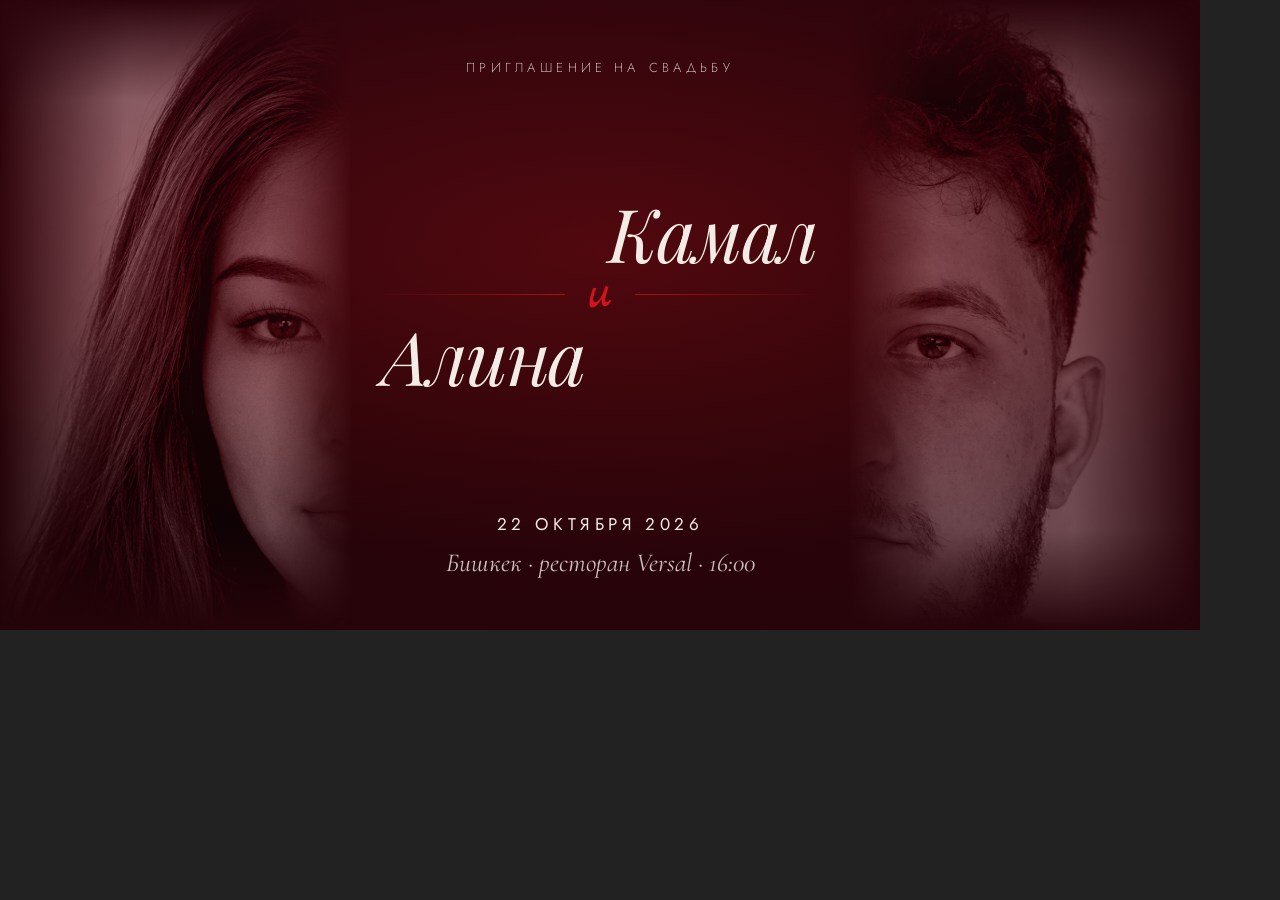
==== og-source.html @ d5c73ddf "Красивое превью для мессенджеров и разбор остальных og-полей - og-v2.jpg: портреты Алины и Камала по" ====
<!doctype html>
<html lang="ru">
<head>
<meta charset="utf-8">
<title>Исходник og-превью — 1200×630</title>
<!--
  Из этой страницы рендерится og-v2.jpg — картинка превью для мессенджеров.

  Как пересобрать (нужен локальный сервер: кадры подключены относительными
  путями, а по file:// Chrome их не отдаст):

    python3 -m http.server 8787 &
    "/Applications/Google Chrome.app/Contents/MacOS/Google Chrome" \
      --headless --disable-gpu --hide-scrollbars \
      --force-device-scale-factor=1 --window-size=1200,630 \
      --virtual-time-budget=6000 --screenshot=/tmp/og.png \
      http://127.0.0.1:8787/og-source.html
    sips -s format jpeg -s formatOptions 88 /tmp/og.png --out og-v2.jpg

  Картинку после пересборки класть под НОВЫМ именем (og-v3.jpg и так далее)
  и править адрес в index.html: мессенджеры кешируют превью по адресу и
  надолго, перезапись содержимого до получателей не доедет.

  Размер зашит в пиксели, а не в проценты: кадр здесь ровно один,
  подстраиваться не подо что, зато виден каждый отступ. Весь текст держится
  внутри центрального квадрата 630×630 — в списке чатов превью режут по нему.
-->
<link rel="preconnect" href="https://fonts.googleapis.com">
<link rel="preconnect" href="https://fonts.gstatic.com" crossorigin>
<link href="https://fonts.googleapis.com/css2?family=Playfair+Display:ital,wght@0,400;1,400;1,500&family=Marck+Script&family=Cormorant+Garamond:ital,wght@0,400;1,300;1,400&family=Jost:wght@300;400&display=swap" rel="stylesheet">
<style>
  :root {
    --ink: #0B0B0B;
    --cream: #F2ECE4;
    --red: #D2141F;
    --red-deep: #7A0810;
    --serif: 'Playfair Display', Georgia, serif;
    --garamond: 'Cormorant Garamond', Georgia, serif;
    --script: 'Marck Script', cursive;
    --sans: 'Jost', system-ui, sans-serif;

    /* Колонки с портретами. Центр = 1200 - 2*352 = 496 px,
       это с запасом внутри квадрата 630. */
    --side: 352px;
  }

  * { margin: 0; padding: 0; box-sizing: border-box; }

  body { background: #222; }

  .og {
    position: relative;
    width: 1200px;
    height: 630px;
    overflow: hidden;
    background:
      radial-gradient(126% 102% at 50% 40%, rgba(210, 20, 31, .34) 0%, rgba(139, 9, 20, .2) 48%, rgba(122, 8, 16, .13) 100%),
      linear-gradient(168deg, #16030A 0%, #0C0205 55%, #120309 100%);
    font-family: var(--sans);
  }

  /* ---------------------------------------------------------- портреты */
  /* Половинчатые кадры с сайта: срез лица у каждого смотрит внутрь,
     поэтому Алина слева, Камал справа — так они обращены друг к другу.

     Три приёма, которые убирают «наклеенную плашку»:

     1. Светлота. Кадр отдаёт только её, цвет ему даёт общая подложка —
        портреты живут в том же красно-чёрном поле, что и центр.
     2. Маска на контейнере, а не на картинке. К внутреннему краю
        прозрачность доходит ровно до нуля, поэтому ступеньки на шве
        не остаётся. Маска висит на .side, потому что картинку крутит
        transform, и маску он утащил бы за собой.
     3. Подмасштаб. Срез лица уезжает за границу кадра, и вместо
        анатомического обрыва видно щёку, уходящую в тень. Заодно из
        кадра уходит ровный светлый фон, который и лез в глаза.  */
  .side {
    position: absolute;
    top: 0;
    bottom: 0;
    width: var(--side);
    overflow: hidden;
    mix-blend-mode: luminosity;
  }
  .side.l {
    left: 0;
    opacity: .58;
    mask-image:
      linear-gradient(90deg, transparent 0%, #000 36%, #000 76%, transparent 100%),
      linear-gradient(180deg, transparent 0%, #000 16%, #000 84%, transparent 100%);
    mask-composite: intersect;
  }
  .side.r {
    right: 0;
    opacity: .52;
    mask-image:
      linear-gradient(270deg, transparent 0%, #000 36%, #000 76%, transparent 100%),
      linear-gradient(180deg, transparent 0%, #000 16%, #000 84%, transparent 100%);
    mask-composite: intersect;
  }

  .side img {
    width: 100%;
    height: 100%;
    object-fit: cover;
    /* Кадры узкие и высокие: по ширине они ложатся ровно, режется
       только высота, поэтому в object-position важна лишь вертикаль. */
  }
  .side.l img {
    object-position: 50% 42%;
    filter: grayscale(1) contrast(1.18) brightness(.82);
    transform: scale(1.05);
    transform-origin: 70% 46%;
  }
  .side.r img {
    object-position: 50% 38%;
    filter: grayscale(1) contrast(1.18) brightness(.72);
    transform: scale(1.05);
    transform-origin: 30% 42%;
  }

  /* ------------------------------------------------------------- центр */
  .core {
    position: absolute;
    left: var(--side);
    right: var(--side);
    top: 0;
    bottom: 0;
    padding: 58px 22px 54px;
    display: flex;
    flex-direction: column;
    align-items: center;
    justify-content: space-between;
    text-align: center;
  }

  .eyebrow {
    font-size: 13px;
    font-weight: 300;
    letter-spacing: .32em;
    text-transform: uppercase;
    color: rgba(242, 236, 228, .74);
  }

  .names { display: flex; flex-direction: column; align-items: center; width: 100%; }
  .name {
    font-family: var(--serif);
    font-style: italic;
    font-size: 74px;
    line-height: 1;
    letter-spacing: -.02em;
    color: var(--cream);
  }
  /* Каждое имя тянется к своему портрету: Камал справа, Алина слева. */
  .name.first { align-self: flex-end;   margin-right: 8px; }
  .name.last  { align-self: flex-start; margin-left: 8px; }

  .amp { display: flex; align-items: center; gap: 22px; width: 100%; margin: -.08em 0; }
  .amp i { flex: 1; height: 1px; }
  .amp i:first-child { background: linear-gradient(90deg, transparent, rgba(210, 20, 31, .7)); }
  .amp i:last-child  { background: linear-gradient(270deg, transparent, rgba(210, 20, 31, .7)); }
  .amp span {
    font-family: var(--script);
    font-size: 52px;
    line-height: 1;
    color: var(--red);
    transform: rotate(-6deg);
  }

  .foot { display: flex; flex-direction: column; align-items: center; gap: 14px; }
  .date {
    font-size: 17px;
    font-weight: 400;
    letter-spacing: .26em;
    text-transform: uppercase;
    color: var(--cream);
  }
  .where {
    font-family: var(--garamond);
    font-style: italic;
    font-size: 26px;
    line-height: 1;
    color: rgba(242, 236, 228, .82);
  }
</style>
</head>
<body>

<div class="og">
  <div class="side l"><img src="half-alina.jpg" alt=""></div>
  <div class="side r"><img src="half-kamal.jpg" alt=""></div>
  <div class="core">
    <div class="eyebrow">Приглашение&nbsp;на&nbsp;свадьбу</div>

    <div class="names">
      <div class="name first">Камал</div>
      <div class="amp"><i></i><span>и</span><i></i></div>
      <div class="name last">Алина</div>
    </div>

    <div class="foot">
      <div class="date">22 октября 2026</div>
      <div class="where">Бишкек · ресторан Versal · 16:00</div>
    </div>
  </div>
</div>

</body>
</html>
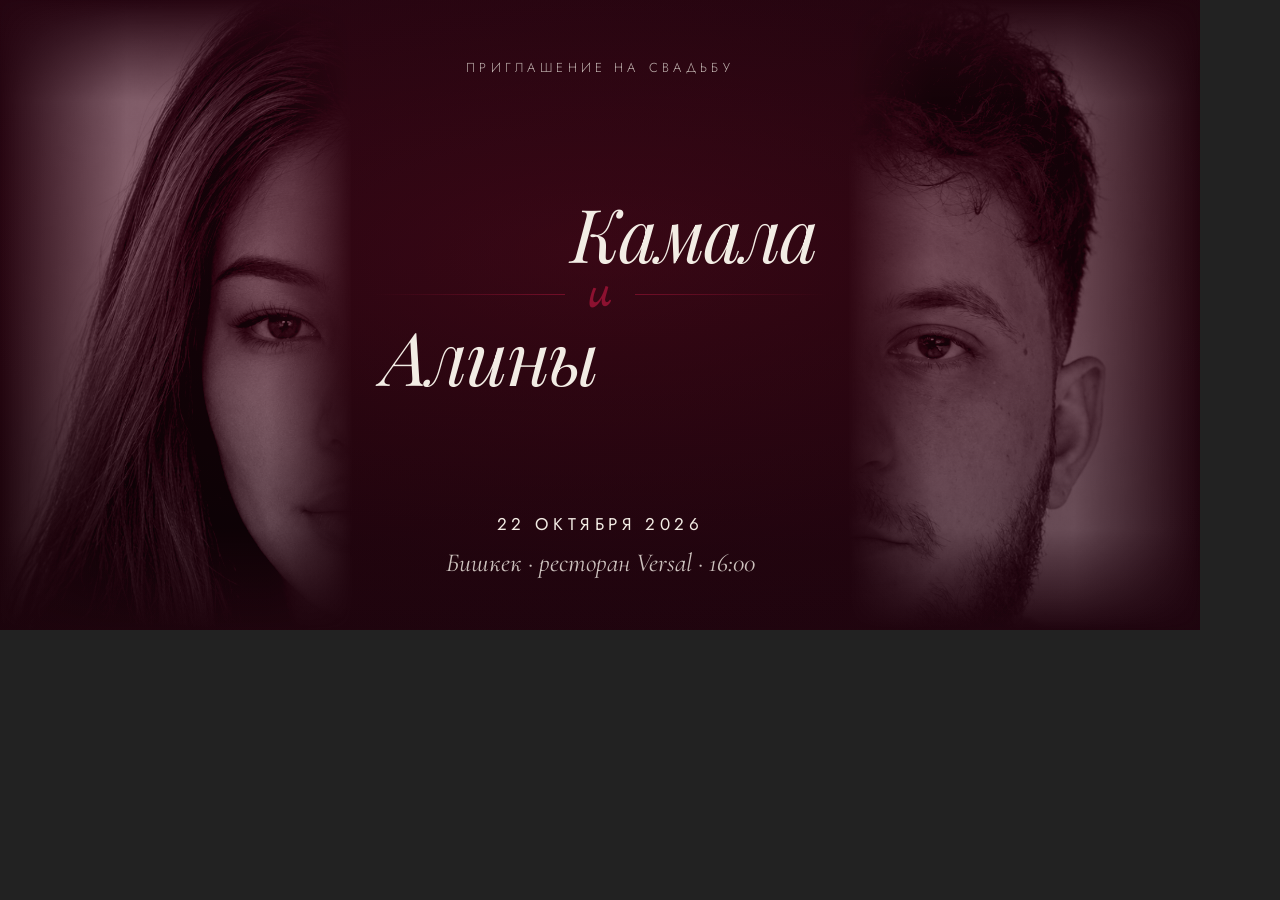
==== commit 914e69c1: "Вишня вместо алого и родительный падеж в имени свадьбы - --red переведён с #D2141F на #8C1130, --red" ====
--- a/og-source.html
+++ b/og-source.html
@@ -4,7 +4,7 @@
 <meta charset="utf-8">
 <title>Исходник og-превью — 1200×630</title>
 <!--
-  Из этой страницы рендерится og-v2.jpg — картинка превью для мессенджеров.
+  Из этой страницы рендерится og-v3.jpg — картинка превью для мессенджеров.
 
   Как пересобрать (нужен локальный сервер: кадры подключены относительными
   путями, а по file:// Chrome их не отдаст):
@@ -15,9 +15,9 @@
       --force-device-scale-factor=1 --window-size=1200,630 \
       --virtual-time-budget=6000 --screenshot=/tmp/og.png \
       http://127.0.0.1:8787/og-source.html
-    sips -s format jpeg -s formatOptions 88 /tmp/og.png --out og-v2.jpg
-
-  Картинку после пересборки класть под НОВЫМ именем (og-v3.jpg и так далее)
+    sips -s format jpeg -s formatOptions 88 /tmp/og.png --out og-v3.jpg
+
+  Картинку после пересборки класть под НОВЫМ именем (og-v4.jpg и так далее)
   и править адрес в index.html: мессенджеры кешируют превью по адресу и
   надолго, перезапись содержимого до получателей не доедет.
 
@@ -32,8 +32,8 @@
   :root {
     --ink: #0B0B0B;
     --cream: #F2ECE4;
-    --red: #D2141F;
-    --red-deep: #7A0810;
+    --red: #8C1130;
+    --red-deep: #520A1E;
     --serif: 'Playfair Display', Georgia, serif;
     --garamond: 'Cormorant Garamond', Georgia, serif;
     --script: 'Marck Script', cursive;
@@ -54,8 +54,8 @@
     height: 630px;
     overflow: hidden;
     background:
-      radial-gradient(126% 102% at 50% 40%, rgba(210, 20, 31, .34) 0%, rgba(139, 9, 20, .2) 48%, rgba(122, 8, 16, .13) 100%),
-      linear-gradient(168deg, #16030A 0%, #0C0205 55%, #120309 100%);
+      radial-gradient(126% 102% at 50% 40%, rgba(140, 17, 48, .34) 0%, rgba(112, 12, 40, .2) 48%, rgba(82, 10, 30, .13) 100%),
+      linear-gradient(168deg, #14030B 0%, #0B0206 55%, #10030A 100%);
     font-family: var(--sans);
   }
 
@@ -157,8 +157,8 @@
 
   .amp { display: flex; align-items: center; gap: 22px; width: 100%; margin: -.08em 0; }
   .amp i { flex: 1; height: 1px; }
-  .amp i:first-child { background: linear-gradient(90deg, transparent, rgba(210, 20, 31, .7)); }
-  .amp i:last-child  { background: linear-gradient(270deg, transparent, rgba(210, 20, 31, .7)); }
+  .amp i:first-child { background: linear-gradient(90deg, transparent, rgba(140, 17, 48, .7)); }
+  .amp i:last-child  { background: linear-gradient(270deg, transparent, rgba(140, 17, 48, .7)); }
   .amp span {
     font-family: var(--script);
     font-size: 52px;
@@ -193,9 +193,9 @@
     <div class="eyebrow">Приглашение&nbsp;на&nbsp;свадьбу</div>
 
     <div class="names">
-      <div class="name first">Камал</div>
+      <div class="name first">Камала</div>
       <div class="amp"><i></i><span>и</span><i></i></div>
-      <div class="name last">Алина</div>
+      <div class="name last">Алины</div>
     </div>
 
     <div class="foot">
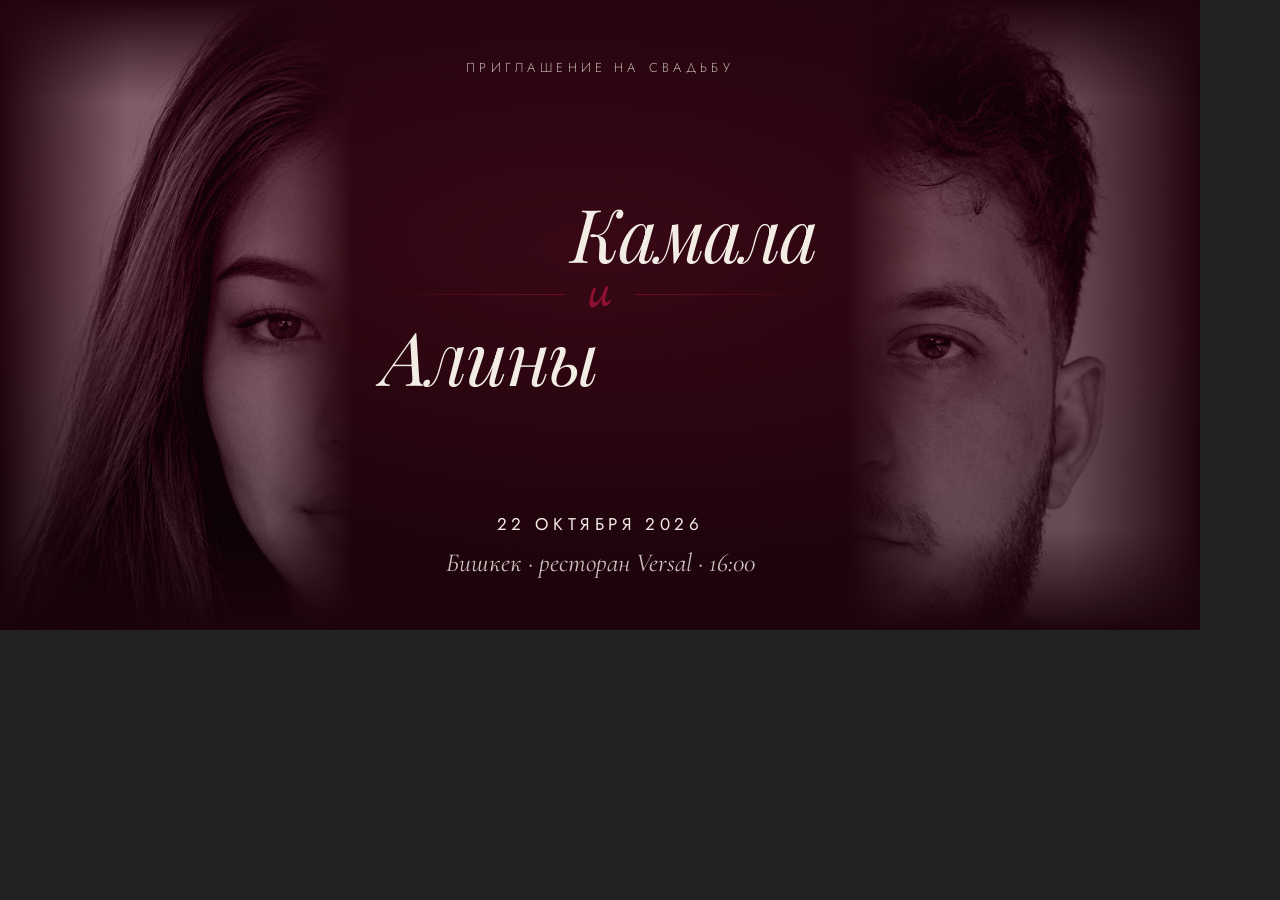
==== commit 61467c16: "Бордовый глубже: #520A1E → #3C050F Виден он в одном месте — нижнее правое свечение в шапке. Стало те" ====
--- a/og-source.html
+++ b/og-source.html
@@ -33,7 +33,7 @@
     --ink: #0B0B0B;
     --cream: #F2ECE4;
     --red: #8C1130;
-    --red-deep: #520A1E;
+    --red-deep: #3C050F;
     --serif: 'Playfair Display', Georgia, serif;
     --garamond: 'Cormorant Garamond', Georgia, serif;
     --script: 'Marck Script', cursive;
@@ -54,7 +54,7 @@
     height: 630px;
     overflow: hidden;
     background:
-      radial-gradient(126% 102% at 50% 40%, rgba(140, 17, 48, .34) 0%, rgba(112, 12, 40, .2) 48%, rgba(82, 10, 30, .13) 100%),
+      radial-gradient(126% 102% at 50% 40%, rgba(140, 17, 48, .34) 0%, rgba(100, 9, 31, .2) 48%, rgba(60, 5, 15, .13) 100%),
       linear-gradient(168deg, #14030B 0%, #0B0206 55%, #10030A 100%);
     font-family: var(--sans);
   }
